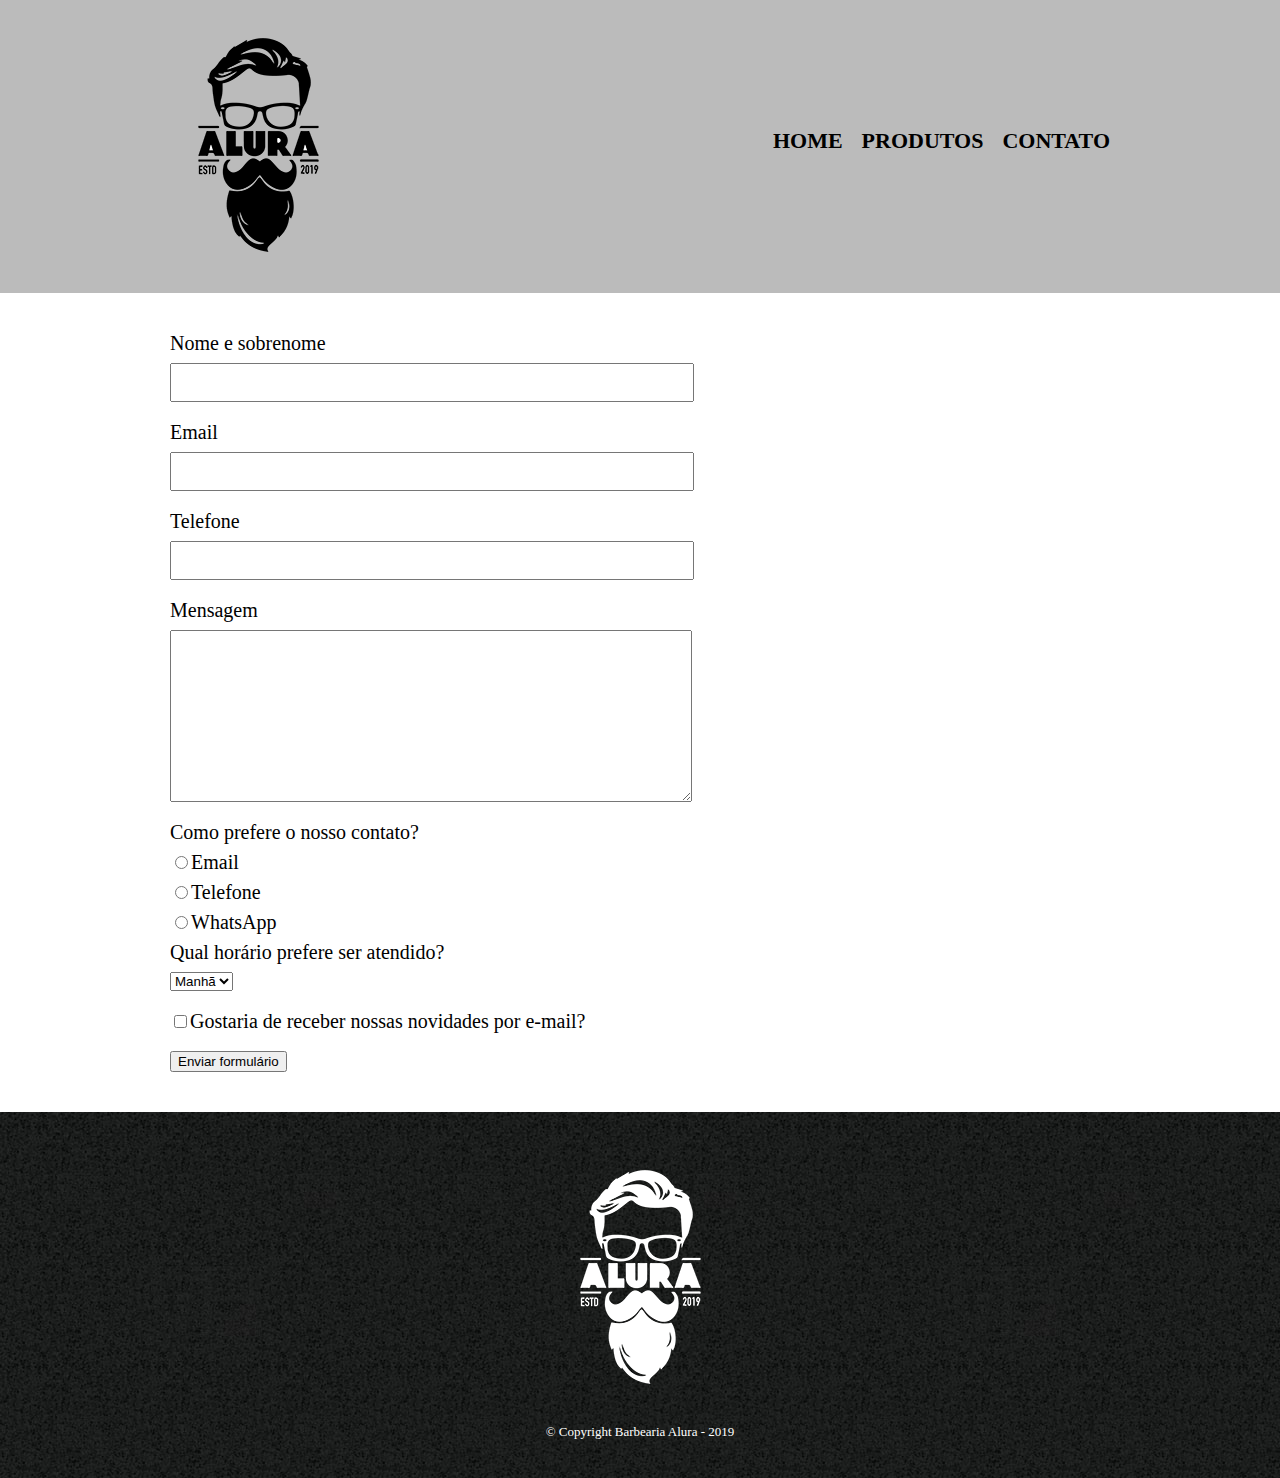
==== contato.html @ 5beb9d78 "Criado página de formulário" ====
<!DOCTYPE html>
<html>
    <head>
        <meta charset="UTF-8">
        <title>Contato - Barbearia Alura</title>        
        <link rel="stylesheet" href="reset.css">
        <link rel="stylesheet" href="style.css">
    </head>
    <body>
        <header>
            <div class="caixa">
                <h1><img src="logo.png"></h1>  

                <nav>
                    <ul>
                        <li><a href="index.html">Home</a></li>
                        <li><a href="produtos.html">Produtos</a></li>
                        <li><a href="contao.html">Contato</a></li>
                    </ul>
                </nav>
            </div>
        </header>

        <main>
            <form>
                <label for="nomesobrenome">Nome e sobrenome</label>
                <input type="text" id='nomesobrenome' class="input-padrao">

                <label for="email">Email</label>
                <input type="text" id="Email" class="input-padrao">

                <label for="telefone">Telefone</label>
                <input type="text" id="telefone" class="input-padrao">

                <label for="mensagem">Mensagem</label>
                <textarea cols="70" rows="10" class="input-padrao"></textarea>                               

                <div>
                    <p>Como prefere o nosso contato?</p>
                    <label for="radio-email"><input type="radio" name="contato" value="email" id="radio-email">Email</label>                    

                    <label for="radio-telefone"><input type="radio" name="contato" value="telefone" id="radio-telefone">Telefone</label>                    

                    <label for="radio-whatsapp"><input type="radio" name="contato" value="whatsapp" id="radio-whatsapp">WhatsApp</label>                    
                </div>
                
                <div>
                <p>Qual horário prefere ser atendido?</p>
                    <select>
                        <option>Manhã</option>
                        <option>Tarde</option>
                        <option>Noite</option>
                    </select>
                </div>

                <label class="checkbox"><input type="checkbox">Gostaria de receber nossas novidades por e-mail?</label>

                <input type="submit" value="Enviar formulário" id="mensagem">

            </form>

        </main>

        <footer>
            <img src="logo-branco.png">
            <p class="copyright">&copy; Copyright Barbearia Alura - 2019</p>
        </footer>
    </body>
</html>
---- style.css ----
header {
    background: #bbbbbb;
    padding: 20px 0;
}

.caixa {
    position: relative;
    width: 940px;
    margin: 0 auto;
}

nav {
    position: absolute;
    top: 110px;
    right: 0;
}

nav li{
    display: inline;
    margin: 0 0 0 15px;
}

nav a{
    text-transform: uppercase;
    color: #000000;
    font-weight: bold;
    font-size: 22px;
    text-decoration: none;
}

nav a:hover{
    color: #c78c19;
    text-decoration: underline;
}

.produtos{
    width: 940px;
    margin: 0 auto;
    padding: 50px 0;
}

.produtos li{
    display: inline-block;
    text-align: center;
    width: 30%;
    vertical-align: top;
    margin: 0 1.5%;
    padding: 30px 20px;
    box-sizing: border-box;
    border: 2px solid #000000;
    border-radius: 10px;
}

.produtos li:hover {
    border-color: #C78C19;
}

.produtos li:active {
    border-color: #088C19;
}

.produtos li:hover h2 {
    font-size: 34px;
}

.produtos h2 {
    font-size: 30px;
    font-weight: bold;
}

.produto-descricao {
    font-size: 18px;    
}

.produto-preco {
    font-size: 22px;
    font-weight: bold;
    margin-top: 10px;
}

footer {
    text-align: center;
    background: url("bg.jpg");
    padding: 40px 0;
}

.copyright {
    color: #ffffff;
    font-size: 13px;
    margin: 20px 0 0;
}

main {
    width: 940px;
    margin: 0 auto;
}

form {
    margin: 40px 0;
}

form label, form p {
    display: block;
    font-size: 20px;
    margin: 0 0 10px;
}

.input-padrao {
    display: block;
    margin: 0 0 20px;
    padding: 10px 25px;
    width: 50%;
}

.checkbox {
    margin: 20px 0;
}
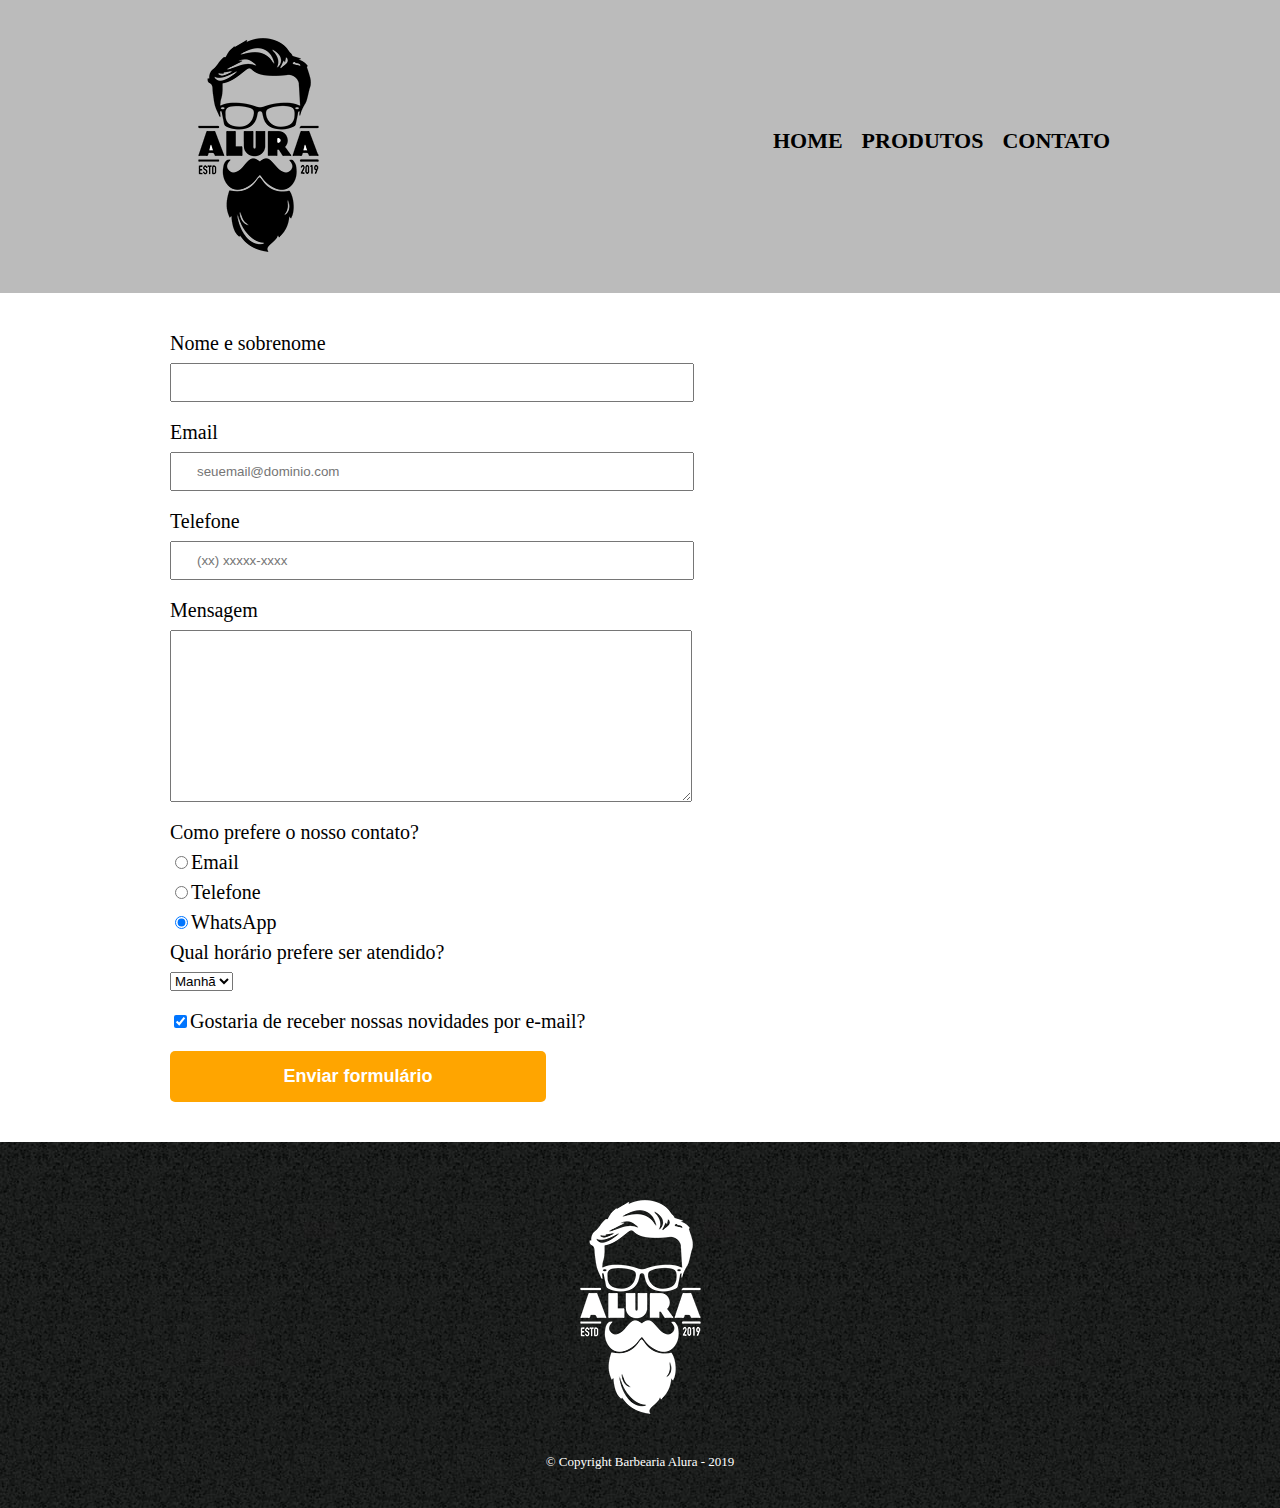
==== commit 453782c6: "Concluída página de contato" ====
--- a/contato.html
+++ b/contato.html
@@ -9,7 +9,7 @@
     <body>
         <header>
             <div class="caixa">
-                <h1><img src="logo.png"></h1>  
+                <h1><img src="logo.png" alt="Logo da Barbearia Alura"></h1>  
 
                 <nav>
                     <ul>
@@ -24,45 +24,45 @@
         <main>
             <form>
                 <label for="nomesobrenome">Nome e sobrenome</label>
-                <input type="text" id='nomesobrenome' class="input-padrao">
+                <input type="text" id='nomesobrenome' class="input-padrao" required>
 
                 <label for="email">Email</label>
-                <input type="text" id="Email" class="input-padrao">
+                <input type="email" id="Email" class="input-padrao" required placeholder="seuemail@dominio.com">
 
                 <label for="telefone">Telefone</label>
-                <input type="text" id="telefone" class="input-padrao">
+                <input type="tel" id="telefone" class="input-padrao" required placeholder="(xx) xxxxx-xxxx">
 
                 <label for="mensagem">Mensagem</label>
-                <textarea cols="70" rows="10" class="input-padrao"></textarea>                               
+                <textarea cols="70" rows="10" class="input-padrao"></textarea required>                               
 
-                <div>
-                    <p>Como prefere o nosso contato?</p>
+                <fieldset>
+                    <legend>Como prefere o nosso contato?</legend>
                     <label for="radio-email"><input type="radio" name="contato" value="email" id="radio-email">Email</label>                    
 
                     <label for="radio-telefone"><input type="radio" name="contato" value="telefone" id="radio-telefone">Telefone</label>                    
 
-                    <label for="radio-whatsapp"><input type="radio" name="contato" value="whatsapp" id="radio-whatsapp">WhatsApp</label>                    
-                </div>
+                    <label for="radio-whatsapp"><input type="radio" name="contato" value="whatsapp" id="radio-whatsapp" checked>WhatsApp</label>                    
+                </fieldset>
                 
-                <div>
-                <p>Qual horário prefere ser atendido?</p>
+                <fieldset>
+                <legend>Qual horário prefere ser atendido?</legend>
                     <select>
                         <option>Manhã</option>
                         <option>Tarde</option>
                         <option>Noite</option>
                     </select>
-                </div>
+                </fieldset>
 
-                <label class="checkbox"><input type="checkbox">Gostaria de receber nossas novidades por e-mail?</label>
+                <label class="checkbox"><input type="checkbox" checked>Gostaria de receber nossas novidades por e-mail?</label>
 
-                <input type="submit" value="Enviar formulário" id="mensagem">
+                <input type="submit" value="Enviar formulário" id="mensagem" class="enviar">
 
             </form>
 
         </main>
 
         <footer>
-            <img src="logo-branco.png">
+            <img src="logo-branco.png" alt="Logo da Barbearia Alura">
             <p class="copyright">&copy; Copyright Barbearia Alura - 2019</p>
         </footer>
     </body>
--- a/style.css
+++ b/style.css
@@ -99,7 +99,7 @@
     margin: 40px 0;
 }
 
-form label, form p {
+form label, form legend {
     display: block;
     font-size: 20px;
     margin: 0 0 10px;
@@ -114,4 +114,22 @@
 
 .checkbox {
     margin: 20px 0;
+}
+
+.enviar {
+    width: 40%;
+    padding: 15px 0;
+    background: orange;
+    color: white;
+    font-weight: bold;
+    font-size: 18px;
+    border: none;
+    border-radius: 5px;
+    transition: 1s all;
+    cursor: pointer;
+}
+
+.enviar:hover {
+    background: darkorange;
+    transform: scale(1.2);
 }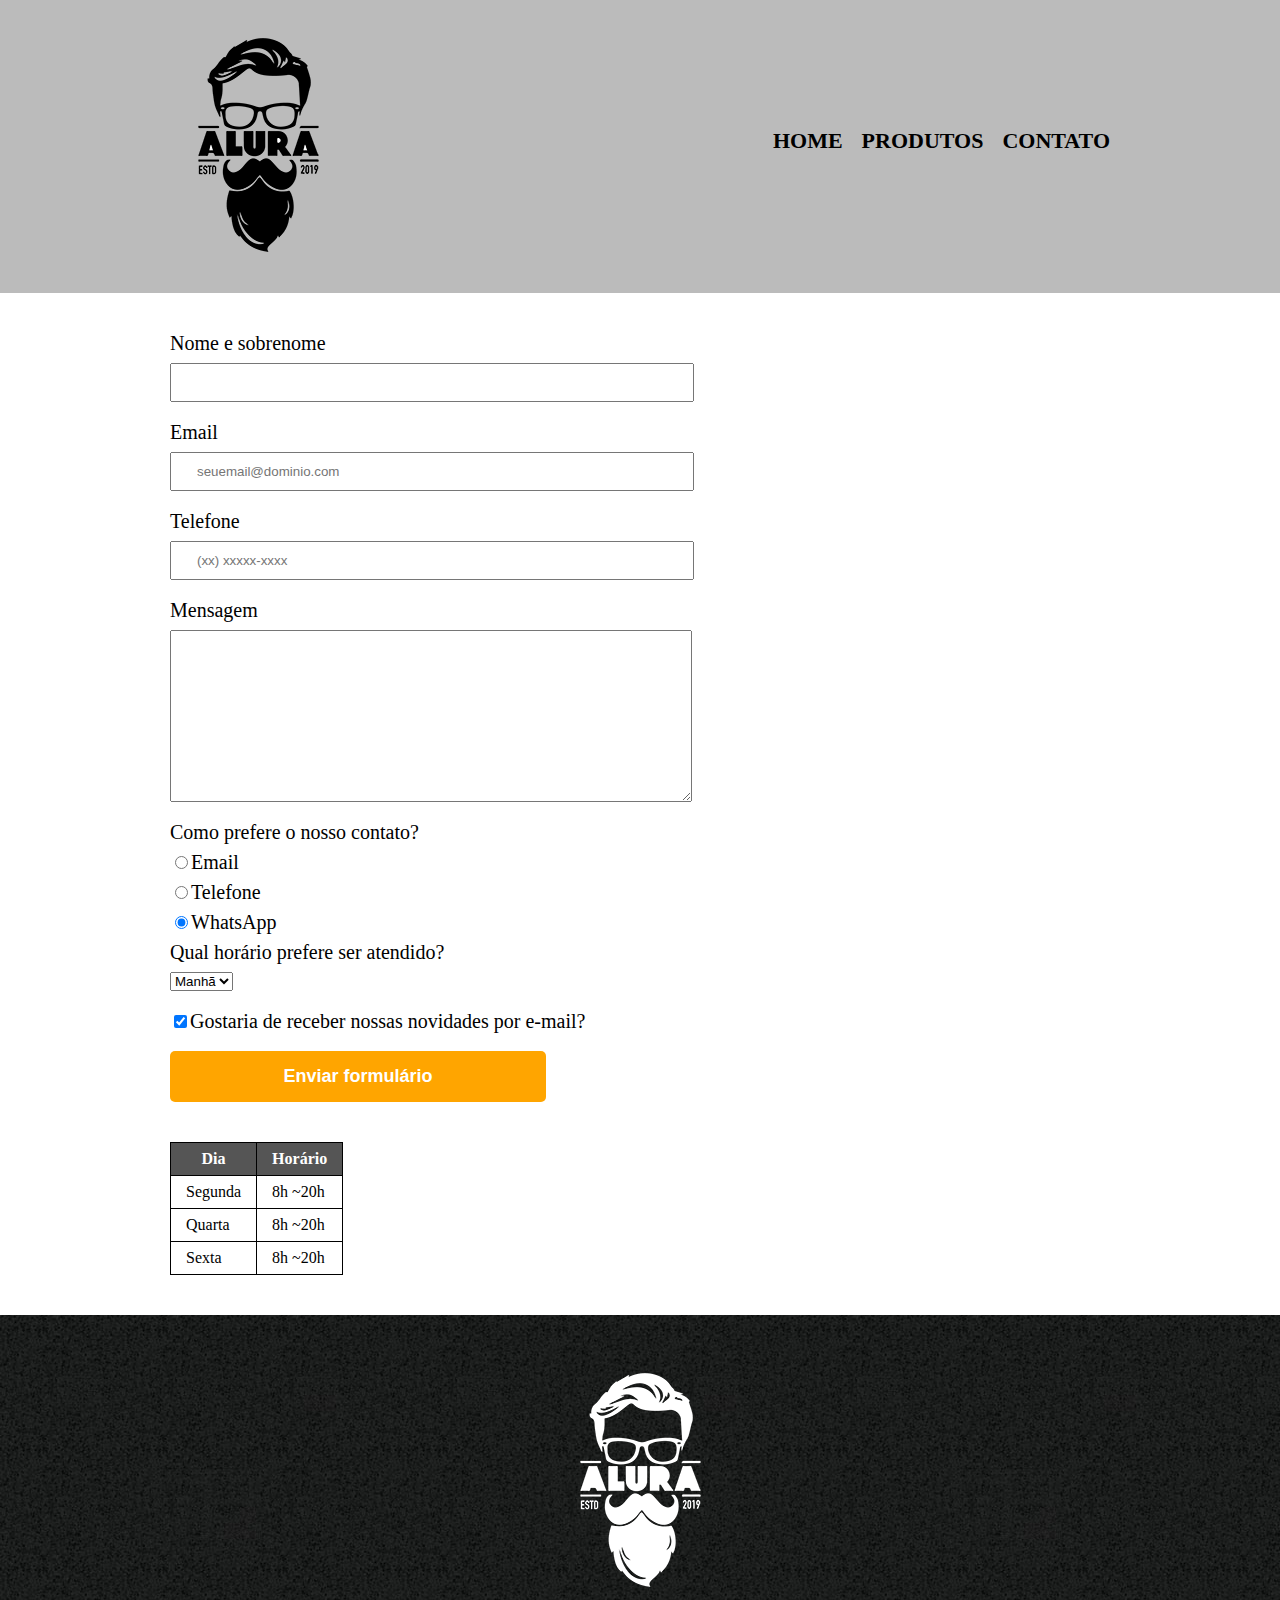
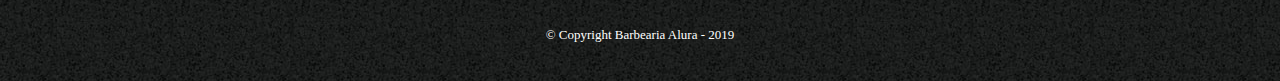
==== commit fd969898: "Concluída a página de contato" ====
--- a/contato.html
+++ b/contato.html
@@ -59,6 +59,29 @@
 
             </form>
 
+            <table>
+                <thead>
+                    <tr>
+                        <th>Dia</th>
+                        <th>Horário</th>
+                    </tr>
+                </thead>
+                <tbody>
+                    <tr>
+                        <td>Segunda</td>
+                        <td>8h ~20h</td>
+                    </tr>
+                    <tr>
+                        <td>Quarta</td>
+                        <td>8h ~20h</td>
+                    </tr>
+                    <tr>
+                        <td>Sexta</td>
+                        <td>8h ~20h</td>
+                    </tr>
+                </tbody>
+            </table>
+
         </main>
 
         <footer>
--- a/style.css
+++ b/style.css
@@ -132,4 +132,19 @@
 .enviar:hover {
     background: darkorange;
     transform: scale(1.2);
+}
+
+table {
+    margin: 20px 0 40px;
+}
+
+thead {
+    background: #555555;
+    color: white;
+    font-weight: bold;
+}
+
+td, th {
+    border: 1px solid #000000;
+    padding: 8px 15px;
 }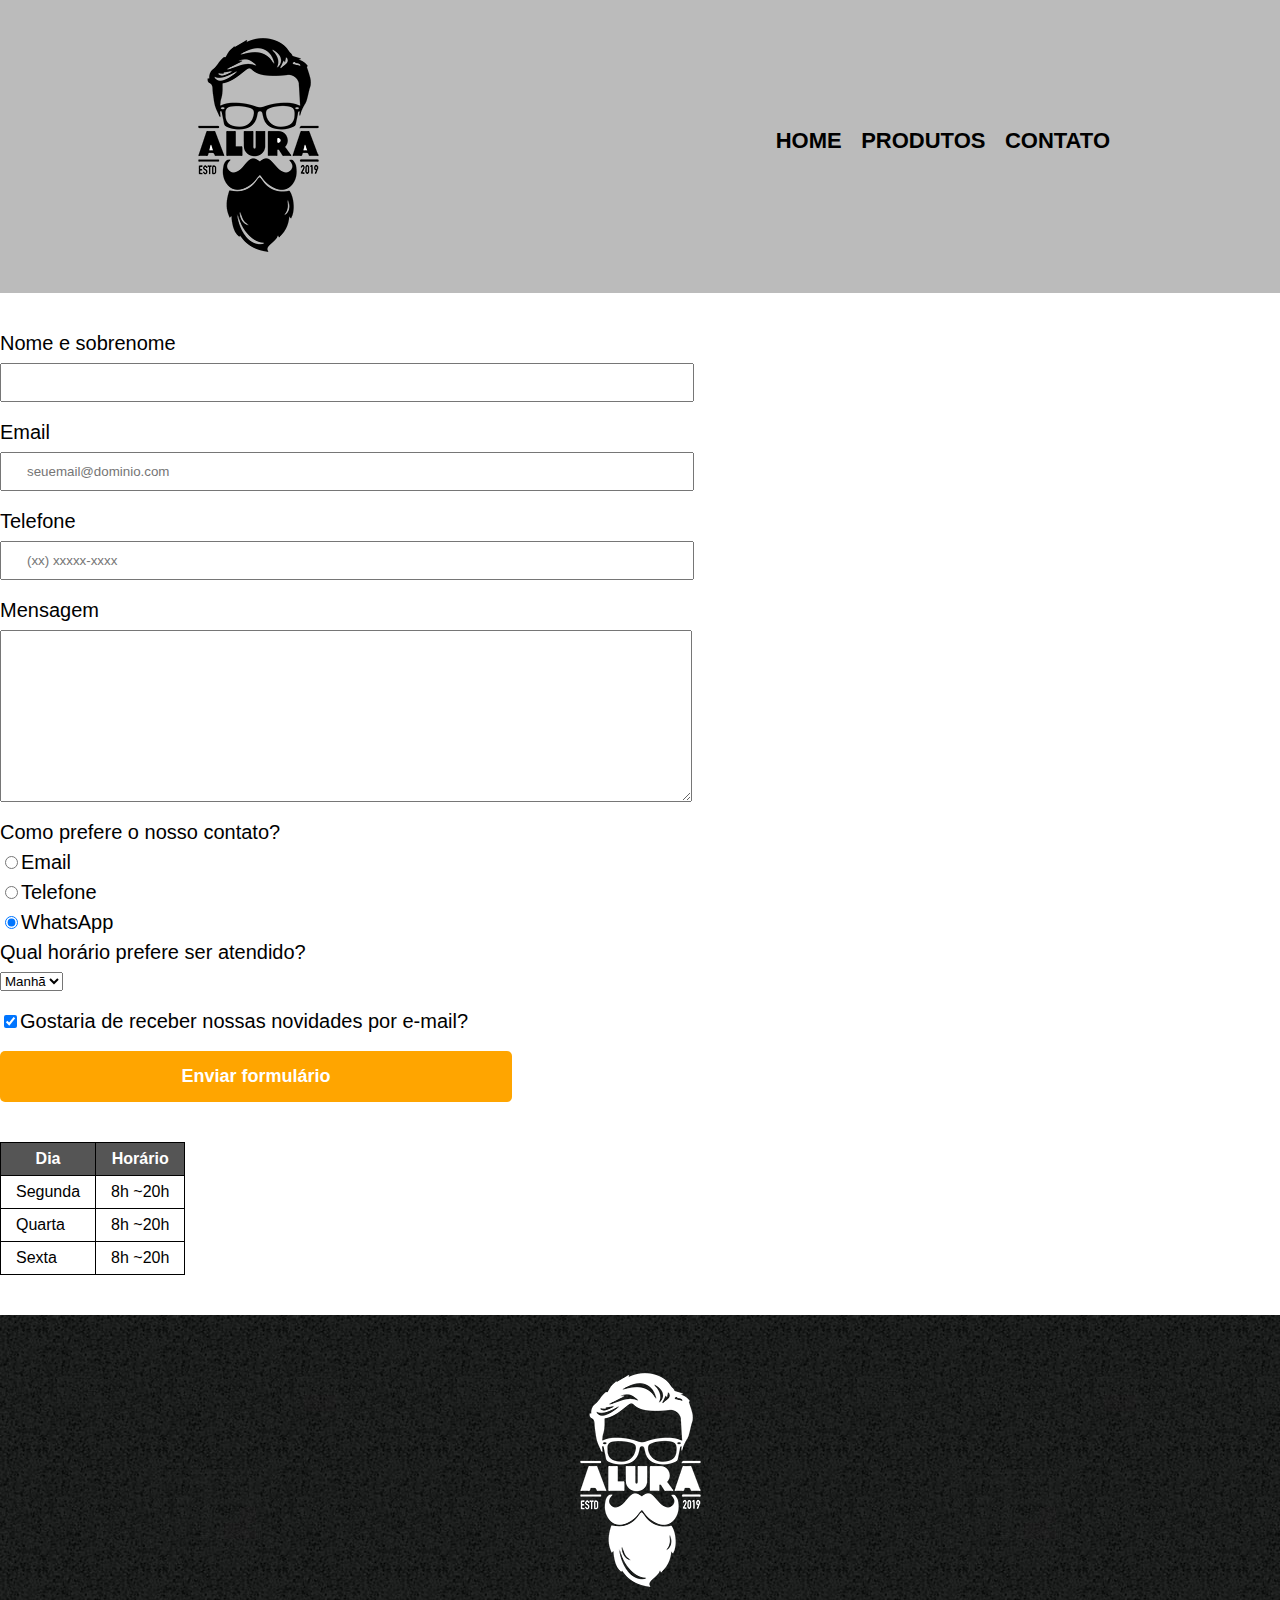
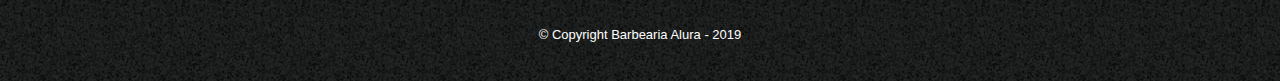
==== commit 0533c7db: "Tornando todas as páginas responsivas" ====
--- a/contato.html
+++ b/contato.html
@@ -2,6 +2,7 @@
 <html>
     <head>
         <meta charset="UTF-8">
+        <meta name="viewport" content="width=device-width">
         <title>Contato - Barbearia Alura</title>        
         <link rel="stylesheet" href="reset.css">
         <link rel="stylesheet" href="style.css">
@@ -15,7 +16,7 @@
                     <ul>
                         <li><a href="index.html">Home</a></li>
                         <li><a href="produtos.html">Produtos</a></li>
-                        <li><a href="contao.html">Contato</a></li>
+                        <li><a href="contato.html">Contato</a></li>
                     </ul>
                 </nav>
             </div>
--- a/style.css
+++ b/style.css
@@ -1,3 +1,7 @@
+body {
+    font-family: 'Montserrat', sans-serif;
+}
+
 header {
     background: #bbbbbb;
     padding: 20px 0;
@@ -90,13 +94,8 @@
     margin: 20px 0 0;
 }
 
-main {
-    width: 940px;
-    margin: 0 auto;
-}
-
 form {
-    margin: 40px 0;
+    margin: 40px auto;
 }
 
 form label, form legend {
@@ -147,4 +146,119 @@
 td, th {
     border: 1px solid #000000;
     padding: 8px 15px;
+}
+
+/* css da página inicial */
+.banner {
+width: 100%;
+}
+
+.titulo-principal {
+    text-align: center;
+    font-size: 2em;
+    margin: 0 0 1em;
+    clear: left;
+}
+
+.principal {
+    padding: 3em 0;
+    background: #fefefe;
+    width: 940px;
+    margin: 0 auto;
+}
+
+.principal p{
+    margin: 0 0 1em;
+}
+
+.principal strong {
+    font-weight: bold;
+}
+
+.principal em {
+    font-style: italic;
+}
+
+.utensilios {
+    width: 120px;
+    float: left;
+    margin: 0 20px 20px 0;
+}
+
+.imagem-beneficios {
+    width: 60%;
+    opacity: 1;
+    transition: 400ms;
+    box-shadow: 10px 10px 10px #000000;
+}
+
+.imagem-beneficios:hover {
+    opacity: 0.3;
+}
+
+.mapa {
+    padding: 3em 0;
+    background: linear-gradient(#fefefe, #888888);
+}
+
+.mapa-conteudo {
+    width: 940px;
+    margin: 0 auto;
+}
+
+.mapa p {
+    margin: 0 0 2em;
+    text-align: center;
+}
+
+.video {
+    width: 560px;
+    margin: 2em auto;
+}
+
+.beneficios {
+    padding: 3em 0;
+    background: #888888;
+}
+
+.conteudo-beneficios {
+    width: 640px;
+    margin: 0 auto;
+}
+
+.lista-beneficios {
+    width: 40%;
+    display: inline-block;
+    vertical-align: top;
+}
+
+.itens {
+    line-height: 1.5;
+}
+
+.itens::before {
+    content: "🟊";
+}
+
+.itens:first-child {
+    font-weight: bold;
+}
+
+@media screen and (max-width: 480px) {
+    .caixa, .principal, .conteudo-beneficios, .mapa-conteudo, .video, .produtos, .produtos li {
+        width: auto;
+    }
+
+    h1 {
+        text-align: center;
+    }
+
+    nav {
+        position: static;
+    }
+
+    .lista-beneficios, .imagem-beneficios {
+        width: 100%;
+    }
+
 }